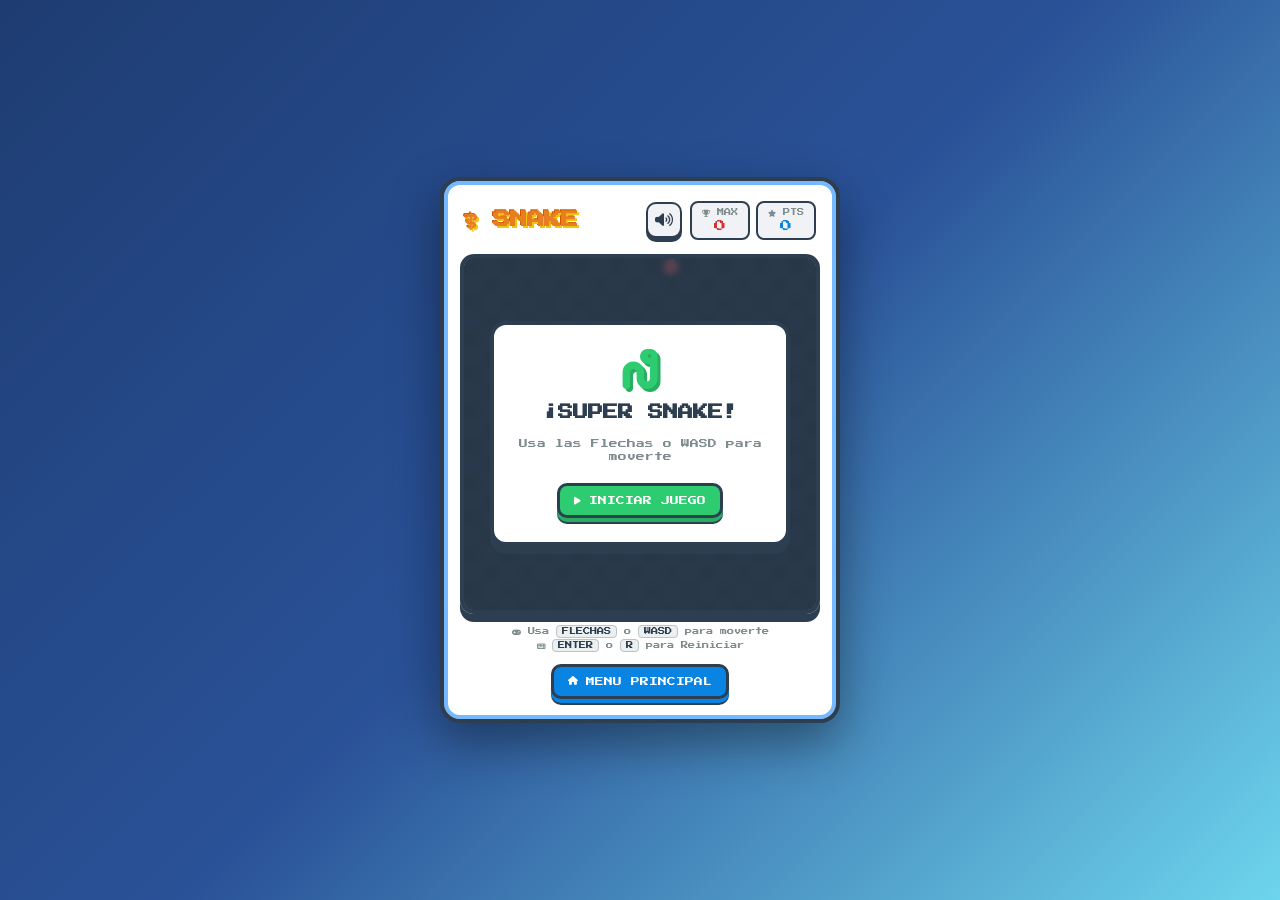
==== Snake/index.html @ 05d077c6 "Moviendo frontend a raíz para GitHub Pages" ====
<!DOCTYPE html>
<html lang="es">
<head>
  <meta charset="UTF-8">
  <meta name="viewport" content="width=device-width, initial-scale=1.0">
  <title> Super Snake Arcade</title>
  <link rel="icon" type="image/png" href="../favicon.png">

  <link rel="preconnect" href="https://fonts.googleapis.com">
  <link rel="preconnect" href="https://fonts.gstatic.com" crossorigin>
  <link href="https://fonts.googleapis.com/css2?family=Press+Start+2P&display=swap" rel="stylesheet">
  <link rel="stylesheet" href="https://cdnjs.cloudflare.com/ajax/libs/font-awesome/6.5.1/css/all.min.css">
  <link rel="stylesheet" href="style.css">
</head>
<body>

  <main class="game-card">
    <header class="game-header">
      <div class="header-title">
        <h1><i class="fa-solid fa-staff-snake"></i> SNAKE</h1>
      </div>
      
      <div class="header-right">
        <button id="muteBtn" class="btn-icon" title="Silenciar / Activar sonido">
          <i id="muteIcon" class="fa-solid fa-volume-high"></i>
        </button>

        <div class="scoreboard">
          <div class="score-box">
            <span class="label"><i class="fa-solid fa-trophy"></i> MAX</span>
            <span id="highScore">0</span>
          </div>
          <div class="score-box highlight">
            <span class="label"><i class="fa-solid fa-star"></i> PTS</span>
            <span id="score">0</span>
          </div>
        </div>
      </div>
    </header>

    <div class="canvas-wrapper">
      <canvas id="gameCanvas" width="360" height="360"></canvas>
      
      <!-- Overlay de Inicio -->
      <div id="startOverlay" class="overlay">
        <div class="overlay-content">
          <i class="fa-solid fa-worm start-icon"></i>
          <h2>¡SUPER SNAKE!</h2>
          <p>Usa las Flechas o WASD para moverte</p>
          <button id="startBtn" class="btn-primary">
            <i class="fa-solid fa-play"></i> INICIAR JUEGO
          </button>
        </div>
      </div>

      <!-- Overlay de Game Over -->
      <div id="gameOverOverlay" class="overlay hidden">
        <div class="overlay-content">
          <i class="fa-solid fa-skull-crossbones death-icon"></i>
          <h2>¡GAME OVER!</h2>
          <p class="final-score-badge">Puntaje: <span id="finalScore">0</span></p>
          <button id="restartBtn" class="btn-primary">
            <i class="fa-solid fa-rotate-right"></i> REINICIAR (ENTER)
          </button>
        </div>
      </div>
    </div>

    <footer class="game-controls">
      <p><i class="fa-solid fa-gamepad"></i> Usa <span>FLECHAS</span> o <span>WASD</span> para moverte</p>
      <p><i class="fa-solid fa-keyboard"></i> <span>ENTER</span> o <span>R</span> para Reiniciar</p>

      <button class="btn-primary back-btn" onclick="location.href='../index.html'">
        <i class="fa-solid fa-house"></i> MENU PRINCIPAL
      </button>
    </footer>
  </main>

  <script src="script.js"></script>
</body>
</html>
---- Snake/style.css ----
:root {
  --bg-gradient: linear-gradient(135deg, #1e3c72 0%, #2a5298 50%, #6dd5ed 100%);
  --text-dark: #2c3e50;
  --font-retro: 'Press Start 2P', monospace;
}

* {
  margin: 0;
  padding: 0;
  box-sizing: border-box;
}

body {
  background: var(--bg-gradient);
  color: var(--text-dark);
  font-family: var(--font-retro);
  display: flex;
  justify-content: center;
  align-items: center;
  min-height: 100vh;
  overflow: hidden;
}

.game-card {
  position: relative;
  z-index: 1;
  background: #ffffff;
  border: 4px solid #2c3e50;
  border-radius: 20px;
  padding: 20px;
  box-shadow: 0 20px 50px rgba(0, 0, 0, 0.4), inset 0 0 0 4px #74b9ff;
  display: flex;
  flex-direction: column;
  align-items: center;
  gap: 14px;
  width: 400px;
}

.game-header {
  width: 100%;
  display: flex;
  justify-content: space-between;
  align-items: center;
}

.header-title {
  display: flex;
  align-items: center;
  gap: 8px;
}

h1 {
  font-size: 1.1rem;
  color: #e67e22;
  text-shadow: 2px 2px 0px #f1c40f, -1px -1px 0px #d35400;
  letter-spacing: -1px;
}

.header-right {
  display: flex;
  align-items: center;
  gap: 8px;
}

.btn-icon {
  background: #f1f2f6;
  border: 2px solid #2c3e50;
  color: #2c3e50;
  width: 36px;
  height: 36px;
  border-radius: 10px;
  cursor: pointer;
  display: flex;
  justify-content: center;
  align-items: center;
  font-size: 0.9rem;
  transition: all 0.15s ease;
  box-shadow: 0 4px 0 #2c3e50;
}

.btn-icon:hover {
  background: #ffeaa7;
  transform: translateY(-2px);
  box-shadow: 0 6px 0 #2c3e50;
}

.btn-icon.muted {
  color: #a4b0be;
}

.scoreboard {
  display: flex;
  gap: 6px;
}

.score-box {
  background: #f1f2f6;
  padding: 6px 8px;
  border-radius: 8px;
  border: 2px solid #2c3e50;
  display: flex;
  flex-direction: column;
  align-items: center;
  font-size: 0.5rem;
  min-width: 60px;
}

.score-box .label {
  color: #7f8c8d;
  margin-bottom: 3px;
  font-size: 0.45rem;
}

.score-box.highlight #score {
  color: #0984e3;
  font-size: 0.75rem;
}

.score-box #highScore {
  color: #d63031;
  font-size: 0.75rem;
}

.canvas-wrapper {
  position: relative;
  border-radius: 14px;
  overflow: hidden;
  box-shadow: 0 8px 0 #2c3e50;
  border: 4px solid #2c3e50;
  width: 360px;
  height: 360px;
}

canvas {
  display: block;
  background: #222f3e;
}

.overlay {
  position: absolute;
  top: 0;
  left: 0;
  width: 100%;
  height: 100%;
  background: rgba(44, 62, 80, 0.75);
  backdrop-filter: blur(3px);
  display: flex;
  justify-content: center;
  align-items: center;
  animation: fadeIn 0.25s ease;
  z-index: 10;
}

.overlay-content {
  text-align: center;
  display: flex;
  flex-direction: column;
  align-items: center;
  gap: 14px;
  padding: 24px;
  background: #ffffff;
  border: 4px solid #2c3e50;
  border-radius: 16px;
  box-shadow: 0 8px 0 #2c3e50;
  width: 85%;
}

.start-icon {
  font-size: 2.5rem;
  color: #2ecc71;
  text-shadow: 3px 3px 0 #27ae60;
  animation: bounce 1.2s infinite alternate ease-in-out;
}

.death-icon {
  font-size: 2.5rem;
  color: #e74c3c;
  text-shadow: 3px 3px 0 #c0392b;
  animation: shake 0.5s infinite;
}

.overlay h2 {
  color: #2c3e50;
  font-size: 0.95rem;
  line-height: 1.3;
}

#gameOverOverlay h2 {
  color: #c0392b;
}

.overlay p {
  font-size: 0.55rem;
  color: #7f8c8d;
  line-height: 1.5;
}

.final-score-badge {
  font-size: 0.8rem !important;
  color: #27ae60 !important;
  font-weight: bold;
  margin-top: 4px;
}

.btn-primary {
  margin-top: 6px;
  background: #2ecc71;
  color: #ffffff;
  border: 3px solid #2c3e50;
  font-family: var(--font-retro);
  padding: 10px 14px;
  font-size: 0.55rem;
  border-radius: 10px;
  cursor: pointer;
  transition: all 0.15s ease;
  display: flex;
  align-items: center;
  gap: 8px;
  box-shadow: 0 4px 0 #27ae60, 0 6px 0 #2c3e50;
}

.btn-primary:hover {
  transform: translateY(-2px);
  background: #58d68d;
  box-shadow: 0 6px 0 #27ae60, 0 8px 0 #2c3e50;
}

.game-controls {
  font-size: 0.45rem;
  color: #7f8c8d;
  display: flex;
  flex-direction: column;
  gap: 6px;
  text-align: center;
}

.game-controls span {
  color: #2c3e50;
  background: #ecf0f1;
  border: 1px solid #bdc3c7;
  padding: 2px 5px;
  border-radius: 4px;
}

.hidden {
  display: none !important;
}

@keyframes fadeIn {
  from { opacity: 0; transform: scale(0.95); }
  to { opacity: 1; transform: scale(1); }
}

@keyframes bounce {
  from { transform: translateY(0); }
  to { transform: translateY(-10px); }
}

@keyframes shake {
  0%, 100% { transform: rotate(0deg); }
  25% { transform: rotate(-8deg); }
  75% { transform: rotate(8deg); }
}
.back-btn {
  margin-top: 8px;
  background: #0984e3 !important;
  box-shadow: 0 4px 0 #0984e3, 0 6px 0 #2c3e50 !important;
  align-self: center;
}

.back-btn:hover {
  background: #74b9ff !important;
  box-shadow: 0 6px 0 #0984e3, 0 8px 0 #2c3e50 !important;
}
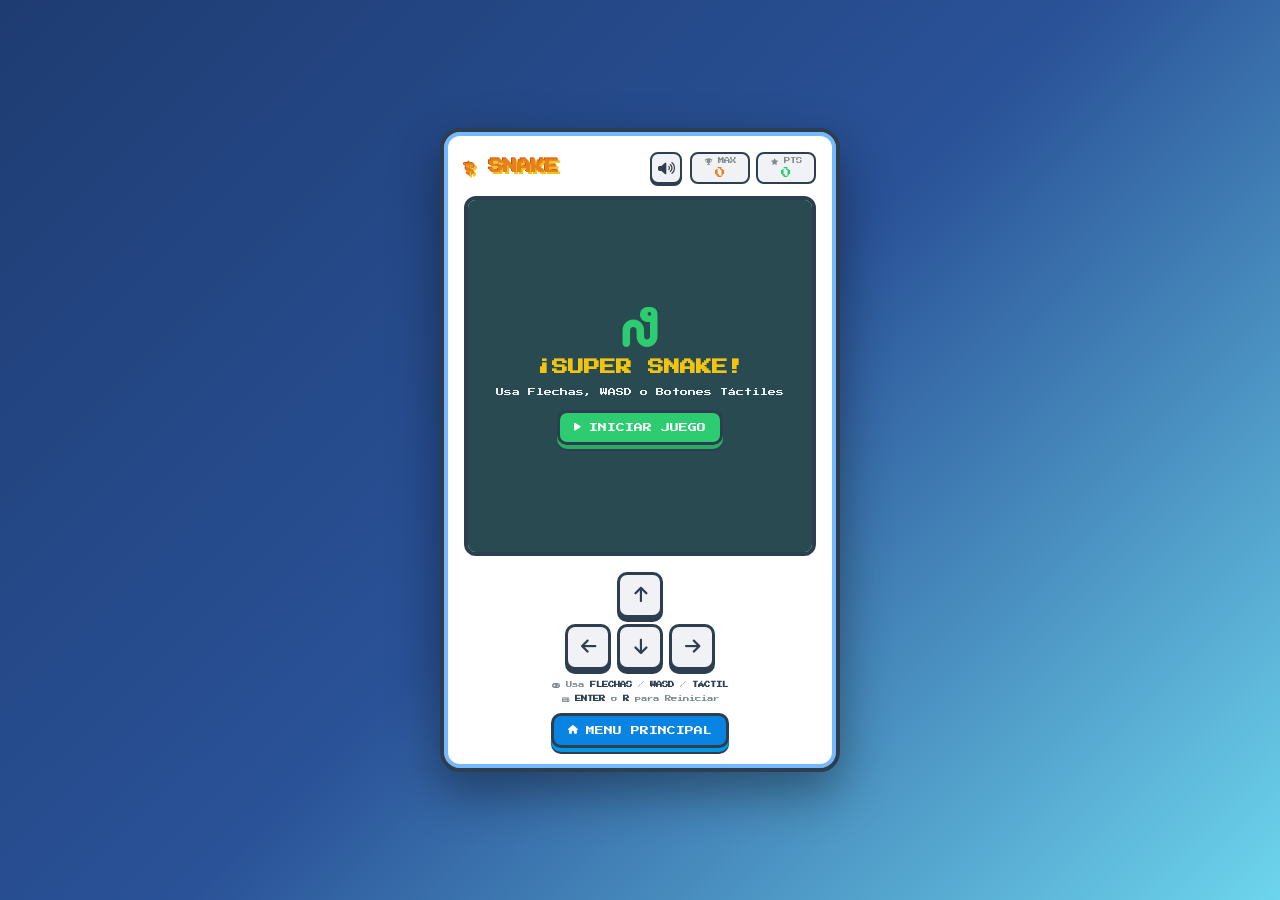
==== commit 9a72f89e: "Actualizando proyecto arcade" ====
--- a/Snake/index.html
+++ b/Snake/index.html
@@ -3,8 +3,7 @@
 <head>
   <meta charset="UTF-8">
   <meta name="viewport" content="width=device-width, initial-scale=1.0">
-  <title> Super Snake Arcade</title>
-  <link rel="icon" type="image/png" href="../favicon.png">
+  <title>Snake</title>
 
   <link rel="preconnect" href="https://fonts.googleapis.com">
   <link rel="preconnect" href="https://fonts.gstatic.com" crossorigin>
@@ -46,7 +45,7 @@
         <div class="overlay-content">
           <i class="fa-solid fa-worm start-icon"></i>
           <h2>¡SUPER SNAKE!</h2>
-          <p>Usa las Flechas o WASD para moverte</p>
+          <p>Usa Flechas, WASD o Botones Táctiles</p>
           <button id="startBtn" class="btn-primary">
             <i class="fa-solid fa-play"></i> INICIAR JUEGO
           </button>
@@ -60,14 +59,24 @@
           <h2>¡GAME OVER!</h2>
           <p class="final-score-badge">Puntaje: <span id="finalScore">0</span></p>
           <button id="restartBtn" class="btn-primary">
-            <i class="fa-solid fa-rotate-right"></i> REINICIAR (ENTER)
+            <i class="fa-solid fa-rotate-right"></i> REINICIAR
           </button>
         </div>
       </div>
     </div>
 
+    <!-- Controles Táctiles (D-Pad para Móvil) -->
+    <div class="touch-controls">
+      <button id="btnUp" class="dpad-btn btn-up"><i class="fa-solid fa-arrow-up"></i></button>
+      <div class="dpad-row">
+        <button id="btnLeft" class="dpad-btn btn-left"><i class="fa-solid fa-arrow-left"></i></button>
+        <button id="btnDown" class="dpad-btn btn-down"><i class="fa-solid fa-arrow-down"></i></button>
+        <button id="btnRight" class="dpad-btn btn-right"><i class="fa-solid fa-arrow-right"></i></button>
+      </div>
+    </div>
+
     <footer class="game-controls">
-      <p><i class="fa-solid fa-gamepad"></i> Usa <span>FLECHAS</span> o <span>WASD</span> para moverte</p>
+      <p><i class="fa-solid fa-gamepad"></i> Usa <span>FLECHAS</span> / <span>WASD</span> / <span>TÁCTIL</span></p>
       <p><i class="fa-solid fa-keyboard"></i> <span>ENTER</span> o <span>R</span> para Reiniciar</p>
 
       <button class="btn-primary back-btn" onclick="location.href='../index.html'">
--- a/Snake/style.css
+++ b/Snake/style.css
@@ -18,12 +18,10 @@
   justify-content: center;
   align-items: center;
   min-height: 100vh;
-  overflow: hidden;
+  padding: 20px 0;
 }
 
 .game-card {
-  position: relative;
-  z-index: 1;
   background: #ffffff;
   border: 4px solid #2c3e50;
   border-radius: 20px;
@@ -32,8 +30,9 @@
   display: flex;
   flex-direction: column;
   align-items: center;
-  gap: 14px;
+  gap: 12px;
   width: 400px;
+  max-width: 95vw;
 }
 
 .game-header {
@@ -43,17 +42,10 @@
   align-items: center;
 }
 
-.header-title {
-  display: flex;
-  align-items: center;
-  gap: 8px;
-}
-
-h1 {
-  font-size: 1.1rem;
+.header-title h1 {
+  font-size: 0.9rem;
   color: #e67e22;
   text-shadow: 2px 2px 0px #f1c40f, -1px -1px 0px #d35400;
-  letter-spacing: -1px;
 }
 
 .header-right {
@@ -65,27 +57,12 @@
 .btn-icon {
   background: #f1f2f6;
   border: 2px solid #2c3e50;
+  border-radius: 8px;
+  width: 32px;
+  height: 32px;
+  cursor: pointer;
   color: #2c3e50;
-  width: 36px;
-  height: 36px;
-  border-radius: 10px;
-  cursor: pointer;
-  display: flex;
-  justify-content: center;
-  align-items: center;
-  font-size: 0.9rem;
-  transition: all 0.15s ease;
-  box-shadow: 0 4px 0 #2c3e50;
-}
-
-.btn-icon:hover {
-  background: #ffeaa7;
-  transform: translateY(-2px);
-  box-shadow: 0 6px 0 #2c3e50;
-}
-
-.btn-icon.muted {
-  color: #a4b0be;
+  box-shadow: 0 2px 0 #2c3e50;
 }
 
 .scoreboard {
@@ -95,45 +72,48 @@
 
 .score-box {
   background: #f1f2f6;
-  padding: 6px 8px;
+  padding: 4px 8px;
   border-radius: 8px;
   border: 2px solid #2c3e50;
   display: flex;
   flex-direction: column;
   align-items: center;
-  font-size: 0.5rem;
+  font-size: 0.45rem;
   min-width: 60px;
 }
 
 .score-box .label {
   color: #7f8c8d;
-  margin-bottom: 3px;
-  font-size: 0.45rem;
+  margin-bottom: 2px;
+  font-size: 0.4rem;
 }
 
 .score-box.highlight #score {
-  color: #0984e3;
-  font-size: 0.75rem;
+  color: #2ecc71;
+  font-size: 0.65rem;
 }
 
 .score-box #highScore {
-  color: #d63031;
-  font-size: 0.75rem;
+  color: #e67e22;
+  font-size: 0.65rem;
 }
 
 .canvas-wrapper {
   position: relative;
-  border-radius: 14px;
-  overflow: hidden;
-  box-shadow: 0 8px 0 #2c3e50;
-  border: 4px solid #2c3e50;
   width: 360px;
   height: 360px;
+  max-width: 100%;
+  border: 4px solid #2c3e50;
+  border-radius: 12px;
+  overflow: hidden;
+  box-shadow: inset 0 0 10px rgba(0,0,0,0.3);
 }
 
 canvas {
+  background: #20bf6b;
   display: block;
-  background: #222f3e;
+  width: 100%;
+  height: 100%;
 }
 
 .overlay {
@@ -142,68 +122,45 @@
   left: 0;
   width: 100%;
   height: 100%;
-  background: rgba(44, 62, 80, 0.75);
-  backdrop-filter: blur(3px);
+  background: rgba(44, 62, 80, 0.9);
   display: flex;
   justify-content: center;
   align-items: center;
-  animation: fadeIn 0.25s ease;
   z-index: 10;
 }
 
 .overlay-content {
   text-align: center;
-  display: flex;
-  flex-direction: column;
-  align-items: center;
-  gap: 14px;
-  padding: 24px;
-  background: #ffffff;
-  border: 4px solid #2c3e50;
-  border-radius: 16px;
-  box-shadow: 0 8px 0 #2c3e50;
-  width: 85%;
+  color: #ffffff;
+  padding: 20px;
+  display: flex;
+  flex-direction: column;
+  align-items: center;
+  gap: 12px;
 }
 
 .start-icon {
   font-size: 2.5rem;
   color: #2ecc71;
-  text-shadow: 3px 3px 0 #27ae60;
-  animation: bounce 1.2s infinite alternate ease-in-out;
 }
 
 .death-icon {
   font-size: 2.5rem;
   color: #e74c3c;
-  text-shadow: 3px 3px 0 #c0392b;
-  animation: shake 0.5s infinite;
 }
 
 .overlay h2 {
-  color: #2c3e50;
-  font-size: 0.95rem;
-  line-height: 1.3;
-}
-
-#gameOverOverlay h2 {
-  color: #c0392b;
+  font-size: 1rem;
+  color: #f1c40f;
 }
 
 .overlay p {
-  font-size: 0.55rem;
-  color: #7f8c8d;
-  line-height: 1.5;
-}
-
-.final-score-badge {
-  font-size: 0.8rem !important;
-  color: #27ae60 !important;
-  font-weight: bold;
-  margin-top: 4px;
+  font-size: 0.5rem;
+  line-height: 1.4;
+  color: #ecf0f1;
 }
 
 .btn-primary {
-  margin-top: 6px;
   background: #2ecc71;
   color: #ffffff;
   border: 3px solid #2c3e50;
@@ -212,63 +169,88 @@
   font-size: 0.55rem;
   border-radius: 10px;
   cursor: pointer;
+  box-shadow: 0 4px 0 #27ae60, 0 6px 0 #2c3e50;
   transition: all 0.15s ease;
-  display: flex;
+  display: inline-flex;
   align-items: center;
   gap: 8px;
-  box-shadow: 0 4px 0 #27ae60, 0 6px 0 #2c3e50;
+  text-decoration: none;
 }
 
 .btn-primary:hover {
   transform: translateY(-2px);
-  background: #58d68d;
   box-shadow: 0 6px 0 #27ae60, 0 8px 0 #2c3e50;
 }
 
+.btn-primary:active {
+  transform: translateY(2px);
+  box-shadow: 0 2px 0 #27ae60, 0 4px 0 #2c3e50;
+}
+
+/* Controles Táctiles (D-Pad) */
+.touch-controls {
+  display: flex;
+  flex-direction: column;
+  align-items: center;
+  gap: 6px;
+  user-select: none;
+  margin-top: 4px;
+}
+
+.dpad-row {
+  display: flex;
+  gap: 6px;
+}
+
+.dpad-btn {
+  width: 46px;
+  height: 46px;
+  background: #f1f2f6;
+  color: #2c3e50;
+  border: 3px solid #2c3e50;
+  border-radius: 10px;
+  font-size: 1.1rem;
+  cursor: pointer;
+  box-shadow: 0 4px 0 #2c3e50;
+  display: flex;
+  justify-content: center;
+  align-items: center;
+  transition: all 0.1s ease;
+  touch-action: manipulation;
+}
+
+.dpad-btn:active {
+  transform: translateY(3px);
+  box-shadow: 0 1px 0 #2c3e50;
+  background: #2ecc71;
+  color: #ffffff;
+}
+
 .game-controls {
-  font-size: 0.45rem;
+  text-align: center;
+  display: flex;
+  flex-direction: column;
+  gap: 6px;
+  font-size: 0.4rem;
   color: #7f8c8d;
-  display: flex;
-  flex-direction: column;
-  gap: 6px;
-  text-align: center;
 }
 
 .game-controls span {
   color: #2c3e50;
-  background: #ecf0f1;
-  border: 1px solid #bdc3c7;
-  padding: 2px 5px;
-  border-radius: 4px;
+  font-weight: bold;
+}
+
+.back-btn {
+  background: #0984e3 !important;
+  box-shadow: 0 4px 0 #0097e6, 0 6px 0 #2c3e50 !important;
+  margin-top: 4px;
+}
+
+.back-btn:hover {
+  background: #74b9ff !important;
+  box-shadow: 0 6px 0 #0097e6, 0 8px 0 #2c3e50 !important;
 }
 
 .hidden {
   display: none !important;
-}
-
-@keyframes fadeIn {
-  from { opacity: 0; transform: scale(0.95); }
-  to { opacity: 1; transform: scale(1); }
-}
-
-@keyframes bounce {
-  from { transform: translateY(0); }
-  to { transform: translateY(-10px); }
-}
-
-@keyframes shake {
-  0%, 100% { transform: rotate(0deg); }
-  25% { transform: rotate(-8deg); }
-  75% { transform: rotate(8deg); }
-}
-.back-btn {
-  margin-top: 8px;
-  background: #0984e3 !important;
-  box-shadow: 0 4px 0 #0984e3, 0 6px 0 #2c3e50 !important;
-  align-self: center;
-}
-
-.back-btn:hover {
-  background: #74b9ff !important;
-  box-shadow: 0 6px 0 #0984e3, 0 8px 0 #2c3e50 !important;
 }
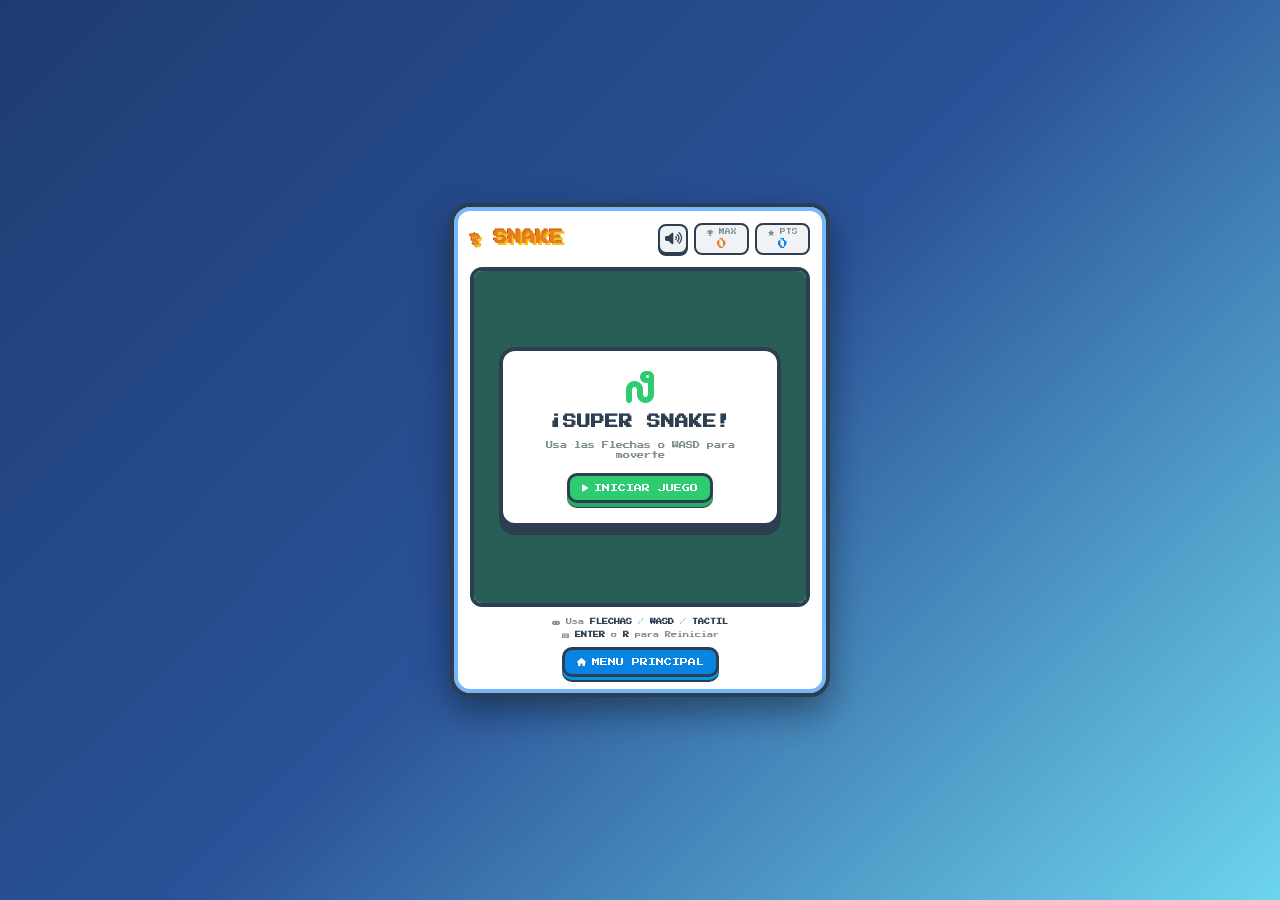
==== commit 0c8b25d0: "Ajustando Snake para celulares4" ====
--- a/Snake/index.html
+++ b/Snake/index.html
@@ -3,12 +3,17 @@
 <head>
   <meta charset="UTF-8">
   <meta name="viewport" content="width=device-width, initial-scale=1.0">
-  <title>Snake</title>
+  <title>🐍 Super Snake Arcade</title>
 
+  <!-- Google Fonts: Retro Gaming Font -->
   <link rel="preconnect" href="https://fonts.googleapis.com">
   <link rel="preconnect" href="https://fonts.gstatic.com" crossorigin>
   <link href="https://fonts.googleapis.com/css2?family=Press+Start+2P&display=swap" rel="stylesheet">
+
+  <!-- FontAwesome Icons -->
   <link rel="stylesheet" href="https://cdnjs.cloudflare.com/ajax/libs/font-awesome/6.5.1/css/all.min.css">
+
+  <!-- Archivo CSS externo -->
   <link rel="stylesheet" href="style.css">
 </head>
 <body>
@@ -45,7 +50,7 @@
         <div class="overlay-content">
           <i class="fa-solid fa-worm start-icon"></i>
           <h2>¡SUPER SNAKE!</h2>
-          <p>Usa Flechas, WASD o Botones Táctiles</p>
+          <p>Usa las Flechas o WASD para moverte</p>
           <button id="startBtn" class="btn-primary">
             <i class="fa-solid fa-play"></i> INICIAR JUEGO
           </button>
@@ -59,29 +64,28 @@
           <h2>¡GAME OVER!</h2>
           <p class="final-score-badge">Puntaje: <span id="finalScore">0</span></p>
           <button id="restartBtn" class="btn-primary">
-            <i class="fa-solid fa-rotate-right"></i> REINICIAR
+            <i class="fa-solid fa-rotate-right"></i> REINICIAR (ENTER)
           </button>
         </div>
       </div>
     </div>
 
-    <!-- Controles Táctiles (D-Pad para Móvil) -->
-    <div class="touch-controls">
-      <button id="btnUp" class="dpad-btn btn-up"><i class="fa-solid fa-arrow-up"></i></button>
+    <!-- D-Pad Táctil (Se muestra automáticamente solo en móviles) -->
+    <section class="touch-controls">
+      <button class="dpad-btn" id="btnUp"><i class="fa-solid fa-arrow-up"></i></button>
       <div class="dpad-row">
-        <button id="btnLeft" class="dpad-btn btn-left"><i class="fa-solid fa-arrow-left"></i></button>
-        <button id="btnDown" class="dpad-btn btn-down"><i class="fa-solid fa-arrow-down"></i></button>
-        <button id="btnRight" class="dpad-btn btn-right"><i class="fa-solid fa-arrow-right"></i></button>
+        <button class="dpad-btn" id="btnLeft"><i class="fa-solid fa-arrow-left"></i></button>
+        <button class="dpad-btn" id="btnDown"><i class="fa-solid fa-arrow-down"></i></button>
+        <button class="dpad-btn" id="btnRight"><i class="fa-solid fa-arrow-right"></i></button>
       </div>
-    </div>
+    </section>
 
     <footer class="game-controls">
-      <p><i class="fa-solid fa-gamepad"></i> Usa <span>FLECHAS</span> / <span>WASD</span> / <span>TÁCTIL</span></p>
+      <p><i class="fa-solid fa-gamepad"></i> Usa <span>FLECHAS</span> / <span>WASD</span> / <span>TACTIL</span></p>
       <p><i class="fa-solid fa-keyboard"></i> <span>ENTER</span> o <span>R</span> para Reiniciar</p>
-
-      <button class="btn-primary back-btn" onclick="location.href='../index.html'">
+      <a href="../index.html" class="btn-primary back-btn">
         <i class="fa-solid fa-house"></i> MENU PRINCIPAL
-      </button>
+      </a>
     </footer>
   </main>
 
--- a/Snake/style.css
+++ b/Snake/style.css
@@ -18,21 +18,21 @@
   justify-content: center;
   align-items: center;
   min-height: 100vh;
-  padding: 20px 0;
+  padding: 12px;
 }
 
 .game-card {
   background: #ffffff;
   border: 4px solid #2c3e50;
   border-radius: 20px;
-  padding: 20px;
-  box-shadow: 0 20px 50px rgba(0, 0, 0, 0.4), inset 0 0 0 4px #74b9ff;
+  padding: 16px;
+  box-shadow: 0 15px 35px rgba(0, 0, 0, 0.4), inset 0 0 0 4px #74b9ff;
   display: flex;
   flex-direction: column;
   align-items: center;
   gap: 12px;
-  width: 400px;
-  max-width: 95vw;
+  width: 100%;
+  max-width: 380px;
 }
 
 .game-header {
@@ -43,7 +43,7 @@
 }
 
 .header-title h1 {
-  font-size: 0.9rem;
+  font-size: 0.85rem;
   color: #e67e22;
   text-shadow: 2px 2px 0px #f1c40f, -1px -1px 0px #d35400;
 }
@@ -51,15 +51,15 @@
 .header-right {
   display: flex;
   align-items: center;
-  gap: 8px;
+  gap: 6px;
 }
 
 .btn-icon {
   background: #f1f2f6;
   border: 2px solid #2c3e50;
   border-radius: 8px;
-  width: 32px;
-  height: 32px;
+  width: 30px;
+  height: 30px;
   cursor: pointer;
   color: #2c3e50;
   box-shadow: 0 2px 0 #2c3e50;
@@ -72,37 +72,36 @@
 
 .score-box {
   background: #f1f2f6;
-  padding: 4px 8px;
+  padding: 4px 6px;
   border-radius: 8px;
   border: 2px solid #2c3e50;
   display: flex;
   flex-direction: column;
   align-items: center;
-  font-size: 0.45rem;
-  min-width: 60px;
+  font-size: 0.4rem;
+  min-width: 55px;
 }
 
 .score-box .label {
   color: #7f8c8d;
   margin-bottom: 2px;
-  font-size: 0.4rem;
+  font-size: 0.35rem;
 }
 
 .score-box.highlight #score {
-  color: #2ecc71;
-  font-size: 0.65rem;
+  color: #0984e3;
+  font-size: 0.6rem;
 }
 
 .score-box #highScore {
   color: #e67e22;
-  font-size: 0.65rem;
+  font-size: 0.6rem;
 }
 
 .canvas-wrapper {
   position: relative;
-  width: 360px;
-  height: 360px;
-  max-width: 100%;
+  width: 100%;
+  aspect-ratio: 1 / 1;
   border: 4px solid #2c3e50;
   border-radius: 12px;
   overflow: hidden;
@@ -122,7 +121,8 @@
   left: 0;
   width: 100%;
   height: 100%;
-  background: rgba(44, 62, 80, 0.9);
+  background: rgba(44, 62, 80, 0.75);
+  backdrop-filter: blur(3px);
   display: flex;
   justify-content: center;
   align-items: center;
@@ -131,33 +131,42 @@
 
 .overlay-content {
   text-align: center;
-  color: #ffffff;
+  color: #2c3e50;
   padding: 20px;
   display: flex;
   flex-direction: column;
   align-items: center;
   gap: 12px;
+  background: #ffffff;
+  border: 4px solid #2c3e50;
+  border-radius: 16px;
+  box-shadow: 0 8px 0 #2c3e50;
+  width: 85%;
 }
 
 .start-icon {
-  font-size: 2.5rem;
+  font-size: 2rem;
   color: #2ecc71;
 }
 
 .death-icon {
-  font-size: 2.5rem;
+  font-size: 2rem;
   color: #e74c3c;
 }
 
 .overlay h2 {
-  font-size: 1rem;
-  color: #f1c40f;
+  font-size: 0.85rem;
+  color: #2c3e50;
+}
+
+#gameOverOverlay h2 {
+  color: #c0392b;
 }
 
 .overlay p {
-  font-size: 0.5rem;
+  font-size: 0.45rem;
   line-height: 1.4;
-  color: #ecf0f1;
+  color: #7f8c8d;
 }
 
 .btn-primary {
@@ -165,53 +174,50 @@
   color: #ffffff;
   border: 3px solid #2c3e50;
   font-family: var(--font-retro);
-  padding: 10px 14px;
-  font-size: 0.55rem;
+  padding: 8px 12px;
+  font-size: 0.5rem;
   border-radius: 10px;
   cursor: pointer;
-  box-shadow: 0 4px 0 #27ae60, 0 6px 0 #2c3e50;
+  box-shadow: 0 4px 0 #27ae60, 0 5px 0 #2c3e50;
   transition: all 0.15s ease;
   display: inline-flex;
   align-items: center;
-  gap: 8px;
+  gap: 6px;
   text-decoration: none;
 }
 
 .btn-primary:hover {
   transform: translateY(-2px);
-  box-shadow: 0 6px 0 #27ae60, 0 8px 0 #2c3e50;
 }
 
 .btn-primary:active {
   transform: translateY(2px);
-  box-shadow: 0 2px 0 #27ae60, 0 4px 0 #2c3e50;
-}
-
-/* Controles Táctiles (D-Pad) */
+}
+
+/* D-Pad Táctil Compacto */
 .touch-controls {
   display: flex;
   flex-direction: column;
   align-items: center;
-  gap: 6px;
+  gap: 4px;
   user-select: none;
-  margin-top: 4px;
 }
 
 .dpad-row {
   display: flex;
-  gap: 6px;
+  gap: 4px;
 }
 
 .dpad-btn {
-  width: 46px;
-  height: 46px;
+  width: 42px;
+  height: 42px;
   background: #f1f2f6;
   color: #2c3e50;
   border: 3px solid #2c3e50;
-  border-radius: 10px;
-  font-size: 1.1rem;
+  border-radius: 8px;
+  font-size: 1rem;
   cursor: pointer;
-  box-shadow: 0 4px 0 #2c3e50;
+  box-shadow: 0 3px 0 #2c3e50;
   display: flex;
   justify-content: center;
   align-items: center;
@@ -220,7 +226,7 @@
 }
 
 .dpad-btn:active {
-  transform: translateY(3px);
+  transform: translateY(2px);
   box-shadow: 0 1px 0 #2c3e50;
   background: #2ecc71;
   color: #ffffff;
@@ -230,8 +236,9 @@
   text-align: center;
   display: flex;
   flex-direction: column;
-  gap: 6px;
-  font-size: 0.4rem;
+  align-items: center;
+  gap: 6px;
+  font-size: 0.38rem;
   color: #7f8c8d;
 }
 
@@ -242,15 +249,17 @@
 
 .back-btn {
   background: #0984e3 !important;
-  box-shadow: 0 4px 0 #0097e6, 0 6px 0 #2c3e50 !important;
-  margin-top: 4px;
-}
-
-.back-btn:hover {
-  background: #74b9ff !important;
-  box-shadow: 0 6px 0 #0097e6, 0 8px 0 #2c3e50 !important;
+  box-shadow: 0 3px 0 #0097e6, 0 5px 0 #2c3e50 !important;
+  margin-top: 2px;
 }
 
 .hidden {
   display: none !important;
+}
+
+/* Ocultar flechas táctiles en laptop/PC */
+@media (min-width: 768px) {
+  .touch-controls {
+    display: none;
+  }
 }
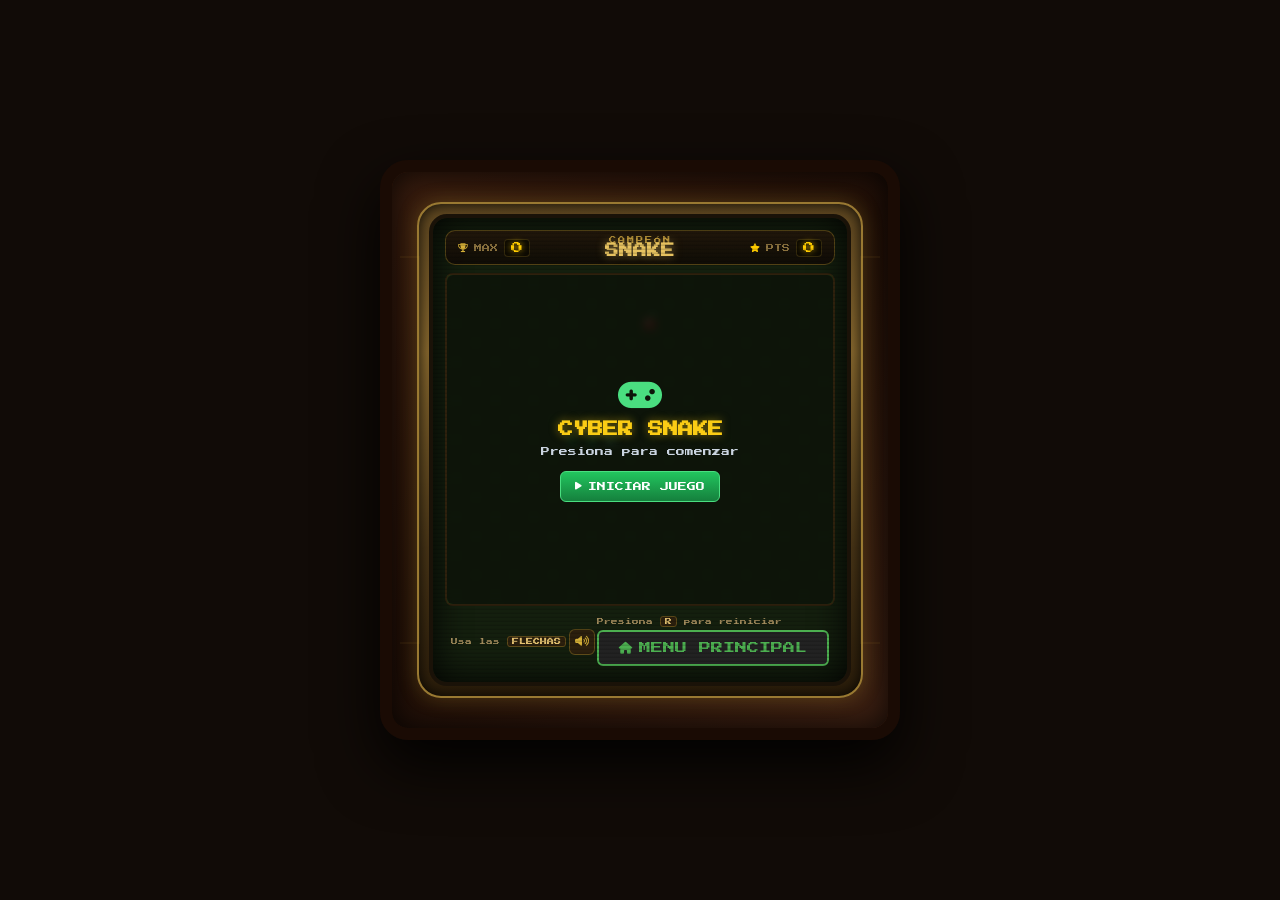
==== commit 151b8caa: "Ajustando Snake version final" ====
--- a/Snake/index.html
+++ b/Snake/index.html
@@ -3,9 +3,10 @@
 <head>
   <meta charset="UTF-8">
   <meta name="viewport" content="width=device-width, initial-scale=1.0">
-  <title>🐍 Super Snake Arcade</title>
+  <title>Campeón Snake Arcade</title>
+  <link rel="icon" type="image/png" href="../favicon.png">
 
-  <!-- Google Fonts: Retro Gaming Font -->
+  <!-- Fuente Retro Pixel -->
   <link rel="preconnect" href="https://fonts.googleapis.com">
   <link rel="preconnect" href="https://fonts.gstatic.com" crossorigin>
   <link href="https://fonts.googleapis.com/css2?family=Press+Start+2P&display=swap" rel="stylesheet">
@@ -13,81 +14,102 @@
   <!-- FontAwesome Icons -->
   <link rel="stylesheet" href="https://cdnjs.cloudflare.com/ajax/libs/font-awesome/6.5.1/css/all.min.css">
 
-  <!-- Archivo CSS externo -->
   <link rel="stylesheet" href="style.css">
 </head>
 <body>
 
-  <main class="game-card">
-    <header class="game-header">
-      <div class="header-title">
-        <h1><i class="fa-solid fa-staff-snake"></i> SNAKE</h1>
-      </div>
+  <!-- Mueble de Madera Arcade -->
+  <div class="arcade-cabinet">
+    
+    <!-- Grabados / Detalle lateral de la madera -->
+    <div class="wood-carving-left"></div>
+    <div class="wood-carving-right"></div>
+
+    <!-- Bisel / Marco Dorado de la Pantalla CRT -->
+    <div class="crt-frame">
       
-      <div class="header-right">
-        <button id="muteBtn" class="btn-icon" title="Silenciar / Activar sonido">
-          <i id="muteIcon" class="fa-solid fa-volume-high"></i>
-        </button>
+      <!-- Contenedor Principal de la Pantalla -->
+      <div class="screen-container">
+        
+        <!-- Header superior dentro de la pantalla (Marcadores) -->
+        <header class="arcade-header">
+          <div class="score-display">
+            <i class="fa-solid fa-trophy trophy-icon"></i>
+            <span class="label">MAX</span>
+            <span id="highScore" class="digital-num">0</span>
+          </div>
 
-        <div class="scoreboard">
-          <div class="score-box">
-            <span class="label"><i class="fa-solid fa-trophy"></i> MAX</span>
-            <span id="highScore">0</span>
+          <div class="game-title">
+            <span>CAMPEÓN</span>
+            <h1>SNAKE</h1>
           </div>
-          <div class="score-box highlight">
-            <span class="label"><i class="fa-solid fa-star"></i> PTS</span>
-            <span id="score">0</span>
+
+          <div class="score-display">
+            <i class="fa-solid fa-star star-icon"></i>
+            <span class="label">PTS</span>
+            <span id="score" class="digital-num">0</span>
+          </div>
+        </header>
+
+        <!-- Lienzo del Juego (Canvas) -->
+        <div class="canvas-wrapper">
+          <canvas id="gameCanvas" width="400" height="340"></canvas>
+
+          <!-- Overlay de Inicio -->
+          <div id="startOverlay" class="overlay">
+            <div class="overlay-content">
+              <i class="fa-solid fa-gamepad start-icon"></i>
+              <h2>CYBER SNAKE</h2>
+              <p>Presiona para comenzar</p>
+              <button id="startBtn" class="btn-primary">
+                <i class="fa-solid fa-play"></i> INICIAR JUEGO
+              </button>
+            </div>
+          </div>
+
+          <!-- Overlay de Game Over -->
+          <div id="gameOverOverlay" class="overlay hidden">
+            <div class="overlay-content">
+              <i class="fa-solid fa-skull-crossbones death-icon"></i>
+              <h2>GAME OVER</h2>
+              <p>Puntaje final: <span id="finalScore">0</span></p>
+              <button id="restartBtn" class="btn-primary">
+                <i class="fa-solid fa-rotate-right"></i> REINICIAR
+              </button>
+            </div>
           </div>
         </div>
-      </div>
-    </header>
 
-    <div class="canvas-wrapper">
-      <canvas id="gameCanvas" width="360" height="360"></canvas>
-      
-      <!-- Overlay de Inicio -->
-      <div id="startOverlay" class="overlay">
-        <div class="overlay-content">
-          <i class="fa-solid fa-worm start-icon"></i>
-          <h2>¡SUPER SNAKE!</h2>
-          <p>Usa las Flechas o WASD para moverte</p>
-          <button id="startBtn" class="btn-primary">
-            <i class="fa-solid fa-play"></i> INICIAR JUEGO
+        <!-- Controles Táctiles (D-Pad solo visible en móviles) -->
+        <div class="dpad-container" id="dpadContainer">
+          <button class="dpad-btn up" id="btnUp"><i class="fa-solid fa-caret-up"></i></button>
+          <div class="dpad-middle">
+            <button class="dpad-btn left" id="btnLeft"><i class="fa-solid fa-caret-left"></i></button>
+            <button class="dpad-btn right" id="btnRight"><i class="fa-solid fa-caret-right"></i></button>
+          </div>
+          <button class="dpad-btn down" id="btnDown"><i class="fa-solid fa-caret-down"></i></button>
+        </div>
+
+        <!-- Footer inferior dentro de la pantalla (Instrucciones & Sonido) -->
+        <footer class="arcade-footer">
+          <div class="controls-hint">
+            Usa las <strong>FLECHAS</strong>
+          </div>
+          <button id="muteBtn" class="btn-icon" title="Silenciar / Activar sonido">
+            <i id="muteIcon" class="fa-solid fa-volume-high"></i>
           </button>
-        </div>
-      </div>
+          <div class="controls-hint">
+            Presiona <span class="key">R</span> para reiniciar
 
-      <!-- Overlay de Game Over -->
-      <div id="gameOverOverlay" class="overlay hidden">
-        <div class="overlay-content">
-          <i class="fa-solid fa-skull-crossbones death-icon"></i>
-          <h2>¡GAME OVER!</h2>
-          <p class="final-score-badge">Puntaje: <span id="finalScore">0</span></p>
-          <button id="restartBtn" class="btn-primary">
-            <i class="fa-solid fa-rotate-right"></i> REINICIAR (ENTER)
-          </button>
-        </div>
-      </div>
-    </div>
+            <button class="btn-primary back-btn" onclick="location.href='../index.html'">
+                <i class="fa-solid fa-house"></i> MENU PRINCIPAL
+            </button>
+          </div>
+        </footer>
 
-    <!-- D-Pad Táctil (Se muestra automáticamente solo en móviles) -->
-    <section class="touch-controls">
-      <button class="dpad-btn" id="btnUp"><i class="fa-solid fa-arrow-up"></i></button>
-      <div class="dpad-row">
-        <button class="dpad-btn" id="btnLeft"><i class="fa-solid fa-arrow-left"></i></button>
-        <button class="dpad-btn" id="btnDown"><i class="fa-solid fa-arrow-down"></i></button>
-        <button class="dpad-btn" id="btnRight"><i class="fa-solid fa-arrow-right"></i></button>
-      </div>
-    </section>
-
-    <footer class="game-controls">
-      <p><i class="fa-solid fa-gamepad"></i> Usa <span>FLECHAS</span> / <span>WASD</span> / <span>TACTIL</span></p>
-      <p><i class="fa-solid fa-keyboard"></i> <span>ENTER</span> o <span>R</span> para Reiniciar</p>
-      <a href="../index.html" class="btn-primary back-btn">
-        <i class="fa-solid fa-house"></i> MENU PRINCIPAL
-      </a>
-    </footer>
-  </main>
+      </div> <!-- fin screen-container -->
+    </div> <!-- fin crt-frame -->
+  </div> <!-- fin arcade-cabinet -->
 
   <script src="script.js"></script>
 </body>
--- a/Snake/style.css
+++ b/Snake/style.css
@@ -1,6 +1,10 @@
 :root {
-  --bg-gradient: linear-gradient(135deg, #1e3c72 0%, #2a5298 50%, #6dd5ed 100%);
-  --text-dark: #2c3e50;
+  --wood-dark: #2b170c;
+  --wood-mid: #3d2112;
+  --wood-light: #522d19;
+  --gold-accent: #d4af37;
+  --gold-glow: rgba(212, 175, 55, 0.4);
+  --digital-yellow: #ffcc00;
   --font-retro: 'Press Start 2P', monospace;
 }
 
@@ -11,117 +15,156 @@
 }
 
 body {
-  background: var(--bg-gradient);
-  color: var(--text-dark);
+  background-color: #110b07;
+  display: flex;
+  justify-content: center;
+  align-items: center;
+  min-height: 100vh;
   font-family: var(--font-retro);
+  overflow: hidden;
+}
+
+/* Mueble Arcade de Madera con Relieve */
+.arcade-cabinet {
+  position: relative;
+  width: 520px;
+  background: linear-gradient(135deg, #381c0e 0%, #200f07 50%, #3d2012 100%);
+  border: 12px solid #1a0b04;
+  border-radius: 28px;
+  padding: 30px 25px;
+  box-shadow: 
+    inset 0 0 30px rgba(0, 0, 0, 0.8),
+    0 25px 60px rgba(0, 0, 0, 0.9);
   display: flex;
   justify-content: center;
   align-items: center;
-  min-height: 100vh;
+}
+
+/* Grabados decorativos en los laterales de madera */
+.wood-carving-left, .wood-carving-right {
+  position: absolute;
+  top: 15%;
+  width: 20px;
+  height: 70%;
+  border-top: 2px solid rgba(212, 175, 55, 0.2);
+  border-bottom: 2px solid rgba(212, 175, 55, 0.2);
+  opacity: 0.3;
+  pointer-events: none;
+}
+.wood-carving-left { left: 8px; border-right: 2px solid rgba(212, 175, 55, 0.2); }
+.wood-carving-right { right: 8px; border-left: 2px solid rgba(212, 175, 55, 0.2); }
+
+/* Bisel dorado / Marco de la pantalla CRT */
+.crt-frame {
+  width: 100%;
+  background: linear-gradient(180deg, #5e4620 0%, #8a6a2f 30%, #4a3617 70%, #2b1d0a 100%);
+  padding: 10px;
+  border-radius: 24px;
+  box-shadow: 
+    inset 0 0 15px rgba(0, 0, 0, 0.9),
+    0 0 20px rgba(212, 175, 55, 0.25);
+  border: 2px solid #997932;
+}
+
+/* Pantalla CRT curvada en las esquinas con brillo interno */
+.screen-container {
+  background: #141f0e;
+  border-radius: 18px;
   padding: 12px;
-}
-
-.game-card {
-  background: #ffffff;
-  border: 4px solid #2c3e50;
-  border-radius: 20px;
-  padding: 16px;
-  box-shadow: 0 15px 35px rgba(0, 0, 0, 0.4), inset 0 0 0 4px #74b9ff;
+  box-shadow: inset 0 0 35px rgba(0, 0, 0, 0.95);
+  border: 4px solid #1a1208;
   display: flex;
   flex-direction: column;
   align-items: center;
-  gap: 12px;
-  width: 100%;
-  max-width: 380px;
-}
-
-.game-header {
+  gap: 8px;
+  position: relative;
+  overflow: hidden;
+}
+
+/* Efecto de líneas de escaneo CRT en la pantalla */
+.screen-container::before {
+  content: "";
+  position: absolute;
+  top: 0; left: 0; right: 0; bottom: 0;
+  background: repeating-linear-gradient(
+    rgba(0, 0, 0, 0) 0px,
+    rgba(0, 0, 0, 0) 2px,
+    rgba(0, 0, 0, 0.15) 3px,
+    rgba(0, 0, 0, 0.15) 4px
+  );
+  pointer-events: none;
+  z-index: 5;
+}
+
+/* Header superior (Marcador dorado / retro) */
+.arcade-header {
   width: 100%;
   display: flex;
   justify-content: space-between;
   align-items: center;
-}
-
-.header-title h1 {
+  background: linear-gradient(180deg, rgba(35, 23, 10, 0.9) 0%, rgba(15, 10, 5, 0.9) 100%);
+  border: 1px solid rgba(212, 175, 55, 0.3);
+  border-radius: 10px;
+  padding: 6px 12px;
+}
+
+.game-title {
+  text-align: center;
+}
+.game-title span {
+  font-size: 0.45rem;
+  color: #b38f38;
+  letter-spacing: 2px;
+  display: block;
+}
+.game-title h1 {
   font-size: 0.85rem;
-  color: #e67e22;
-  text-shadow: 2px 2px 0px #f1c40f, -1px -1px 0px #d35400;
-}
-
-.header-right {
+  color: #e6c260;
+  text-shadow: 0 0 8px rgba(230, 194, 96, 0.6);
+}
+
+.score-display {
   display: flex;
   align-items: center;
   gap: 6px;
-}
-
-.btn-icon {
-  background: #f1f2f6;
-  border: 2px solid #2c3e50;
-  border-radius: 8px;
-  width: 30px;
-  height: 30px;
-  cursor: pointer;
-  color: #2c3e50;
-  box-shadow: 0 2px 0 #2c3e50;
-}
-
-.scoreboard {
-  display: flex;
-  gap: 6px;
-}
-
-.score-box {
-  background: #f1f2f6;
-  padding: 4px 6px;
-  border-radius: 8px;
-  border: 2px solid #2c3e50;
-  display: flex;
-  flex-direction: column;
-  align-items: center;
-  font-size: 0.4rem;
-  min-width: 55px;
-}
-
-.score-box .label {
-  color: #7f8c8d;
-  margin-bottom: 2px;
-  font-size: 0.35rem;
-}
-
-.score-box.highlight #score {
-  color: #0984e3;
-  font-size: 0.6rem;
-}
-
-.score-box #highScore {
-  color: #e67e22;
-  font-size: 0.6rem;
-}
-
+  font-size: 0.55rem;
+}
+
+.trophy-icon { color: #d4af37; }
+.star-icon { color: #ffcc00; }
+.label { color: #8c733f; font-size: 0.5rem; }
+
+.digital-num {
+  color: var(--digital-yellow);
+  text-shadow: 0 0 6px rgba(255, 204, 0, 0.8);
+  font-size: 0.75rem;
+  background: #0d0a02;
+  padding: 2px 6px;
+  border-radius: 4px;
+  border: 1px solid rgba(212, 175, 55, 0.2);
+}
+
+/* Contenedor del Canvas */
 .canvas-wrapper {
   position: relative;
   width: 100%;
-  aspect-ratio: 1 / 1;
-  border: 4px solid #2c3e50;
-  border-radius: 12px;
+  border-radius: 8px;
   overflow: hidden;
-  box-shadow: inset 0 0 10px rgba(0,0,0,0.3);
+  border: 2px solid #2e210d;
 }
 
 canvas {
-  background: #20bf6b;
   display: block;
   width: 100%;
-  height: 100%;
-}
-
+  background: #1e3314;
+}
+
+/* Overlays (Inicio / Game Over) */
 .overlay {
   position: absolute;
-  top: 0;
-  left: 0;
-  width: 100%;
-  height: 100%;
-  background: rgba(44, 62, 80, 0.75);
+  top: 0; left: 0;
+  width: 100%; height: 100%;
+  background: rgba(12, 18, 9, 0.92);
   backdrop-filter: blur(3px);
   display: flex;
   justify-content: center;
@@ -131,135 +174,162 @@
 
 .overlay-content {
   text-align: center;
-  color: #2c3e50;
-  padding: 20px;
   display: flex;
   flex-direction: column;
   align-items: center;
-  gap: 12px;
-  background: #ffffff;
-  border: 4px solid #2c3e50;
-  border-radius: 16px;
-  box-shadow: 0 8px 0 #2c3e50;
-  width: 85%;
-}
-
-.start-icon {
-  font-size: 2rem;
-  color: #2ecc71;
-}
-
-.death-icon {
-  font-size: 2rem;
-  color: #e74c3c;
-}
+  gap: 10px;
+}
+
+.start-icon { font-size: 2.2rem; color: #4ade80; }
+.death-icon { font-size: 2.2rem; color: #ef4444; }
 
 .overlay h2 {
-  font-size: 0.85rem;
-  color: #2c3e50;
-}
-
-#gameOverOverlay h2 {
-  color: #c0392b;
+  color: #facc15;
+  font-size: 0.95rem;
+  text-shadow: 0 0 8px rgba(250, 204, 21, 0.5);
 }
 
 .overlay p {
-  font-size: 0.45rem;
-  line-height: 1.4;
-  color: #7f8c8d;
+  font-size: 0.55rem;
+  color: #cbd5e1;
 }
 
 .btn-primary {
-  background: #2ecc71;
-  color: #ffffff;
-  border: 3px solid #2c3e50;
+  background: linear-gradient(180deg, #22c55e 0%, #15803d 100%);
+  color: #fff;
+  border: 1px solid #4ade80;
   font-family: var(--font-retro);
-  padding: 8px 12px;
-  font-size: 0.5rem;
-  border-radius: 10px;
+  padding: 10px 14px;
+  font-size: 0.55rem;
+  border-radius: 6px;
   cursor: pointer;
-  box-shadow: 0 4px 0 #27ae60, 0 5px 0 #2c3e50;
-  transition: all 0.15s ease;
-  display: inline-flex;
+  transition: transform 0.15s ease;
+  display: flex;
   align-items: center;
   gap: 6px;
-  text-decoration: none;
+  margin-top: 5px;
 }
 
 .btn-primary:hover {
-  transform: translateY(-2px);
-}
-
-.btn-primary:active {
-  transform: translateY(2px);
-}
-
-/* D-Pad Táctil Compacto */
-.touch-controls {
-  display: flex;
-  flex-direction: column;
-  align-items: center;
-  gap: 4px;
-  user-select: none;
-}
-
-.dpad-row {
-  display: flex;
-  gap: 4px;
-}
-
-.dpad-btn {
-  width: 42px;
-  height: 42px;
-  background: #f1f2f6;
-  color: #2c3e50;
-  border: 3px solid #2c3e50;
-  border-radius: 8px;
-  font-size: 1rem;
+  transform: scale(1.05);
+}
+
+/* Footer de la Pantalla Arcade */
+.arcade-footer {
+  width: 100%;
+  display: flex;
+  justify-content: space-between;
+  align-items: center;
+  padding: 4px 6px;
+}
+
+.controls-hint {
+  font-size: 0.42rem;
+  color: #a38c5d;
+}
+
+.controls-hint strong, .controls-hint .key {
+  color: #e2c070;
+  background: #2b1f0d;
+  padding: 1px 4px;
+  border-radius: 3px;
+  border: 1px solid rgba(212, 175, 55, 0.3);
+}
+
+.btn-icon {
+  background: #2b1f0d;
+  border: 1px solid rgba(212, 175, 55, 0.3);
+  color: #d4af37;
+  width: 26px;
+  height: 26px;
+  border-radius: 6px;
   cursor: pointer;
-  box-shadow: 0 3px 0 #2c3e50;
   display: flex;
   justify-content: center;
   align-items: center;
-  transition: all 0.1s ease;
-  touch-action: manipulation;
-}
-
-.dpad-btn:active {
-  transform: translateY(2px);
-  box-shadow: 0 1px 0 #2c3e50;
-  background: #2ecc71;
-  color: #ffffff;
-}
-
-.game-controls {
-  text-align: center;
-  display: flex;
-  flex-direction: column;
-  align-items: center;
-  gap: 6px;
-  font-size: 0.38rem;
-  color: #7f8c8d;
-}
-
-.game-controls span {
-  color: #2c3e50;
-  font-weight: bold;
-}
-
-.back-btn {
-  background: #0984e3 !important;
-  box-shadow: 0 3px 0 #0097e6, 0 5px 0 #2c3e50 !important;
-  margin-top: 2px;
+  font-size: 0.7rem;
+}
+
+.btn-icon.muted {
+  color: #64748b;
 }
 
 .hidden {
   display: none !important;
 }
 
-/* Ocultar flechas táctiles en laptop/PC */
-@media (min-width: 768px) {
-  .touch-controls {
-    display: none;
+.back-menu {
+  text-align: center;
+  margin-top: 15px;
+}
+
+.back-btn {
+  padding: 10px 20px;
+  background: #222;
+  border: 2px solid #4CAF50;
+  color: #4CAF50;
+  font-family: 'Press Start 2P', cursive;
+  cursor: pointer;
+  font-size: 12px;
+}
+
+.back-btn:hover {
+  background: #4CAF50;
+  color: black;
+}
+/* Oculto por defecto en computadoras y escritorios */
+.dpad-container {
+  display: none;
+}
+
+/* Solo se activa en celulares / dispositivos táctiles (pantallas <= 768px) */
+@media (max-width: 768px) {
+  body {
+    padding: 10px;
+  }
+
+  .arcade-cabinet {
+    width: 100%;
+    max-width: 480px;
+    padding: 15px 10px;
+  }
+
+  .dpad-container {
+    display: flex;
+    flex-direction: column;
+    align-items: center;
+    gap: 4px;
+    margin-top: 6px;
+    z-index: 20;
+    user-select: none;
+    -webkit-user-select: none;
+    touch-action: manipulation;
+  }
+
+  .dpad-middle {
+    display: flex;
+    gap: 30px;
+  }
+
+  .dpad-btn {
+    width: 46px;
+    height: 46px;
+    background: linear-gradient(180deg, #3d2112 0%, #1e0b04 100%);
+    border: 2px solid var(--gold-accent);
+    color: var(--digital-yellow);
+    border-radius: 8px;
+    font-size: 1.2rem;
+    display: flex;
+    justify-content: center;
+    align-items: center;
+    box-shadow: 0 4px 0 #100602, inset 0 1px 2px rgba(255, 255, 255, 0.2);
+    cursor: pointer;
+    touch-action: manipulation;
+  }
+
+  .dpad-btn:active {
+    transform: translateY(2px);
+    box-shadow: 0 2px 0 #100602;
+    background: #522d19;
   }
 }
